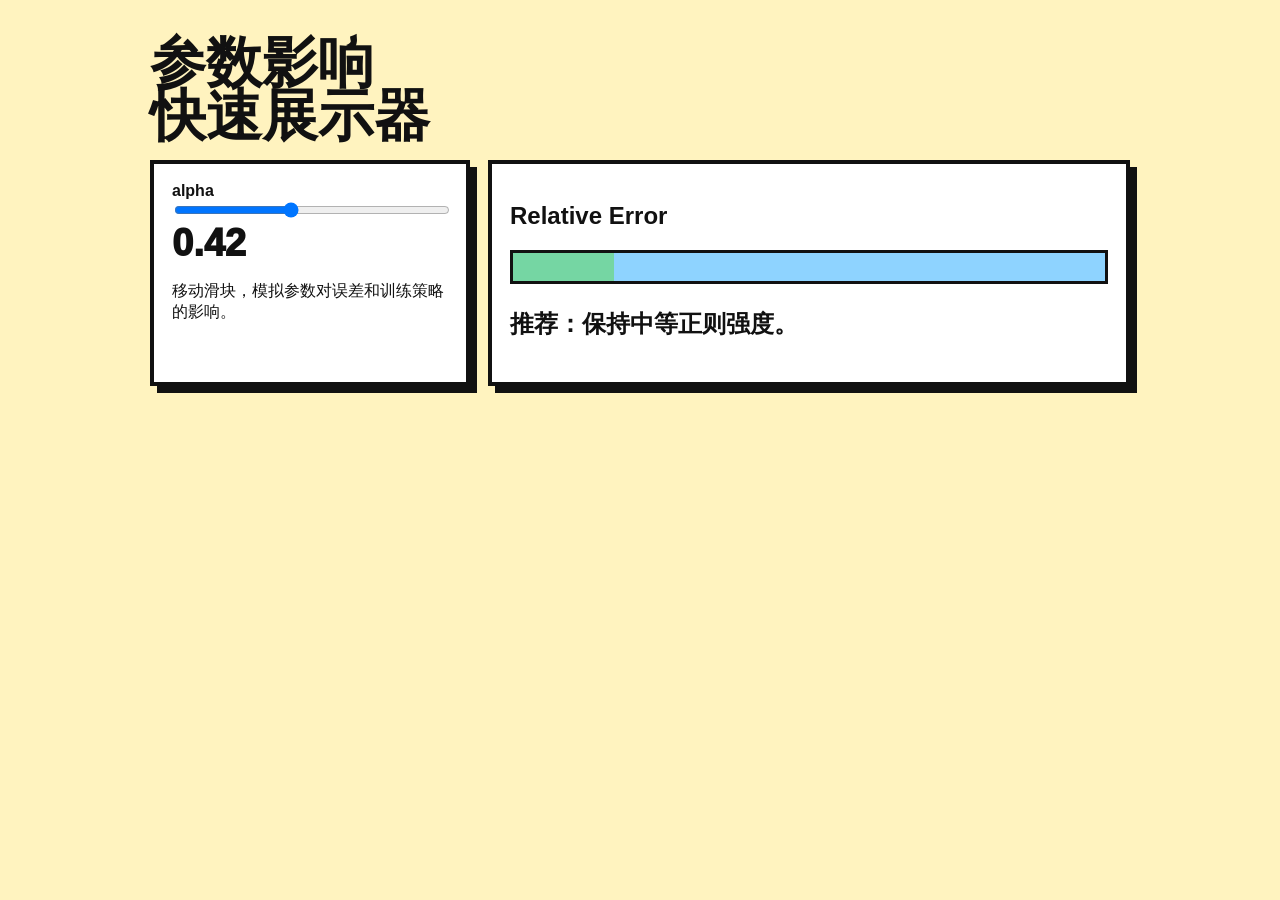
==== case_pack/05_report_tool/index.html @ d427e30c "Initial public showcase" ====
<!doctype html>
<html lang="zh-CN">
<head>
  <meta charset="utf-8">
  <meta name="viewport" content="width=device-width, initial-scale=1">
  <title>Mini Research Tool</title>
  <style>
    :root{--ink:#111;--paper:#fff3bf;--blue:#8ed3ff;--green:#75d6a3}
    body{margin:0;background:var(--paper);font-family:Arial,"Microsoft YaHei",sans-serif;color:var(--ink)}
    main{max-width:980px;margin:0 auto;padding:36px 20px}
    h1{font-size:56px;line-height:.95;margin:0 0 18px}
    .grid{display:grid;grid-template-columns:320px 1fr;gap:18px}
    .card{border:4px solid var(--ink);background:white;box-shadow:7px 7px 0 var(--ink);padding:18px}
    label{font-weight:900}.value{font-size:38px;font-weight:1000}
    input{width:100%}.bar{height:28px;border:3px solid var(--ink);background:var(--blue);margin:12px 0}.fill{height:100%;background:var(--green);width:40%}
    .tip{font-size:24px;font-weight:900}
    @media(max-width:800px){.grid{grid-template-columns:1fr}h1{font-size:42px}}
  </style>
</head>
<body>
<main>
  <h1>参数影响<br>快速展示器</h1>
  <div class="grid">
    <section class="card">
      <label for="alpha">alpha</label>
      <input id="alpha" type="range" min="0" max="100" value="42">
      <div class="value" id="value">0.42</div>
      <p>移动滑块，模拟参数对误差和训练策略的影响。</p>
    </section>
    <section class="card">
      <h2>Relative Error</h2>
      <div class="bar"><div class="fill" id="fill"></div></div>
      <p class="tip" id="tip">推荐：保持中等正则强度。</p>
    </section>
  </div>
</main>
<script>
  const alpha=document.getElementById("alpha");
  const value=document.getElementById("value");
  const fill=document.getElementById("fill");
  const tip=document.getElementById("tip");
  function update(){
    const v=Number(alpha.value)/100;
    value.textContent=v.toFixed(2);
    const error=Math.round((0.12+Math.abs(v-0.48)*0.9)*100);
    fill.style.width=Math.min(96,error)+"%";
    tip.textContent=v<0.25?"推荐：增大约束权重。":v>0.75?"推荐：降低正则强度。":"推荐：保持中等正则强度。";
  }
  alpha.addEventListener("input",update);update();
</script>
</body>
</html>
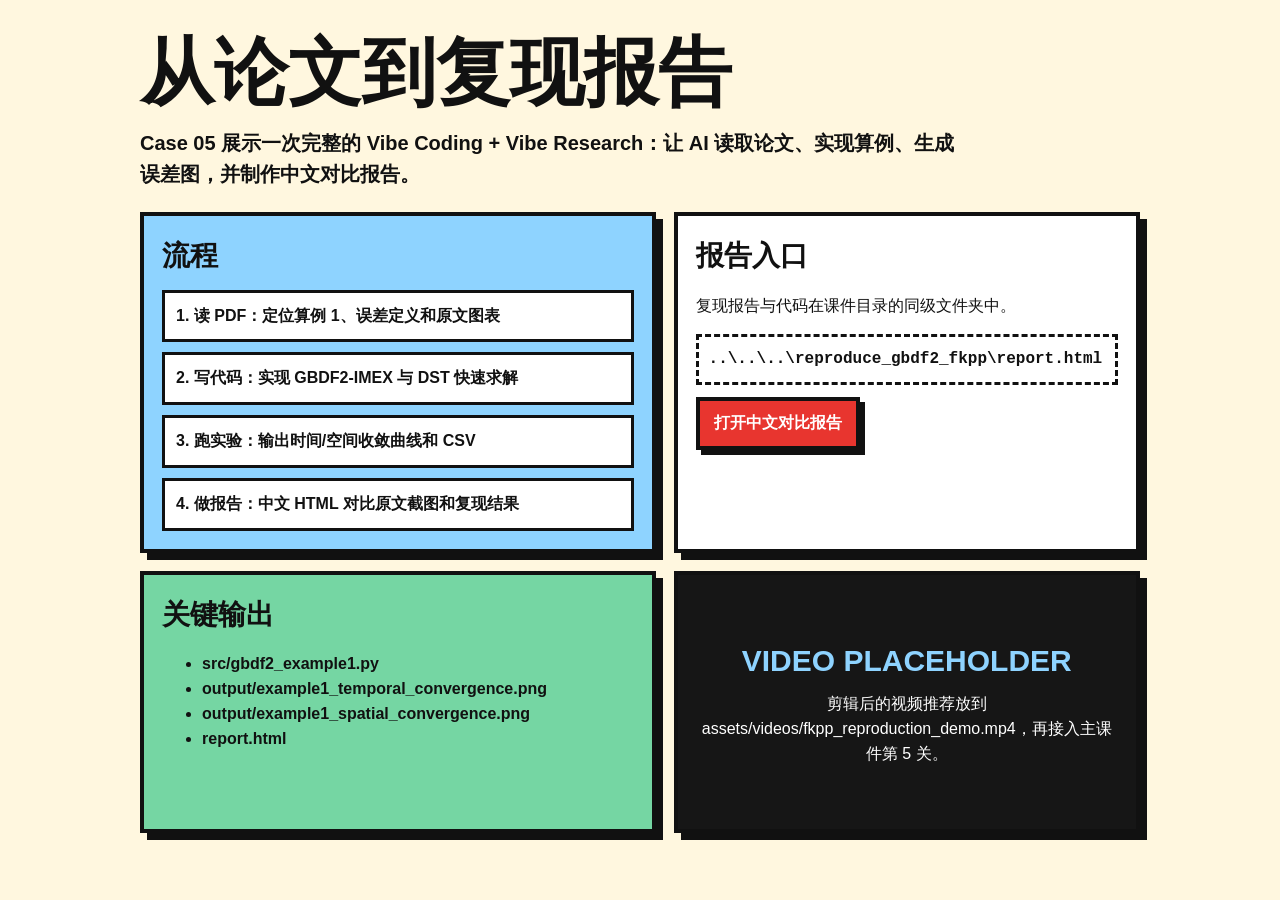
==== commit 369d6169: "Update showcase content and media" ====
--- a/case_pack/05_report_tool/index.html
+++ b/case_pack/05_report_tool/index.html
@@ -3,50 +3,64 @@
 <head>
   <meta charset="utf-8">
   <meta name="viewport" content="width=device-width, initial-scale=1">
-  <title>Mini Research Tool</title>
+  <title>Case 05 - 从论文到复现报告</title>
   <style>
-    :root{--ink:#111;--paper:#fff3bf;--blue:#8ed3ff;--green:#75d6a3}
-    body{margin:0;background:var(--paper);font-family:Arial,"Microsoft YaHei",sans-serif;color:var(--ink)}
-    main{max-width:980px;margin:0 auto;padding:36px 20px}
-    h1{font-size:56px;line-height:.95;margin:0 0 18px}
-    .grid{display:grid;grid-template-columns:320px 1fr;gap:18px}
+    :root{--ink:#111;--paper:#fff7df;--red:#e8352f;--blue:#8ed3ff;--green:#75d6a3;--yellow:#ffd447}
+    *{box-sizing:border-box}
+    body{margin:0;background:var(--paper);font-family:Arial,"Microsoft YaHei",sans-serif;color:var(--ink);line-height:1.55}
+    main{max-width:1040px;margin:0 auto;padding:38px 20px}
+    h1{font-size:clamp(40px,7vw,74px);line-height:.95;margin:0 0 18px;font-weight:1000}
+    .subtitle{font-size:20px;font-weight:900;max-width:820px}
+    .grid{display:grid;grid-template-columns:1.05fr .95fr;gap:18px;margin-top:22px}
     .card{border:4px solid var(--ink);background:white;box-shadow:7px 7px 0 var(--ink);padding:18px}
-    label{font-weight:900}.value{font-size:38px;font-weight:1000}
-    input{width:100%}.bar{height:28px;border:3px solid var(--ink);background:var(--blue);margin:12px 0}.fill{height:100%;background:var(--green);width:40%}
-    .tip{font-size:24px;font-weight:900}
-    @media(max-width:800px){.grid{grid-template-columns:1fr}h1{font-size:42px}}
+    .card.blue{background:var(--blue)}.card.green{background:var(--green)}.card.yellow{background:var(--yellow)}
+    h2{margin:0 0 10px;font-size:28px}.steps{display:grid;gap:10px;margin-top:12px}
+    .step{border:3px solid var(--ink);background:white;padding:11px;font-weight:900}
+    .path{display:block;border:3px dashed var(--ink);background:#fff;padding:10px;margin-top:10px;font-family:Consolas,"Courier New",monospace;font-weight:900;word-break:break-all}
+    .btn{display:inline-flex;margin-top:12px;border:4px solid var(--ink);background:var(--red);color:white;text-decoration:none;box-shadow:5px 5px 0 var(--ink);padding:10px 14px;font-weight:1000}
+    ul{font-weight:900}
+    .video{aspect-ratio:16/9;background:#161616;color:white;display:grid;place-items:center;text-align:center;border:4px solid var(--ink);box-shadow:7px 7px 0 var(--ink);padding:20px}
+    .video b{display:block;color:var(--blue);font-size:30px;margin-bottom:8px}
+    @media(max-width:820px){.grid{grid-template-columns:1fr}}
   </style>
 </head>
 <body>
 <main>
-  <h1>参数影响<br>快速展示器</h1>
+  <h1>从论文到复现报告</h1>
+  <p class="subtitle">Case 05 展示一次完整的 Vibe Coding + Vibe Research：让 AI 读取论文、实现算例、生成误差图，并制作中文对比报告。</p>
+
   <div class="grid">
+    <section class="card blue">
+      <h2>流程</h2>
+      <div class="steps">
+        <div class="step">1. 读 PDF：定位算例 1、误差定义和原文图表</div>
+        <div class="step">2. 写代码：实现 GBDF2-IMEX 与 DST 快速求解</div>
+        <div class="step">3. 跑实验：输出时间/空间收敛曲线和 CSV</div>
+        <div class="step">4. 做报告：中文 HTML 对比原文截图和复现结果</div>
+      </div>
+    </section>
+
     <section class="card">
-      <label for="alpha">alpha</label>
-      <input id="alpha" type="range" min="0" max="100" value="42">
-      <div class="value" id="value">0.42</div>
-      <p>移动滑块，模拟参数对误差和训练策略的影响。</p>
+      <h2>报告入口</h2>
+      <p>复现报告与代码在课件目录的同级文件夹中。</p>
+      <span class="path">..\..\..\reproduce_gbdf2_fkpp\report.html</span>
+      <a class="btn" href="../../../reproduce_gbdf2_fkpp/report.html">打开中文对比报告</a>
     </section>
-    <section class="card">
-      <h2>Relative Error</h2>
-      <div class="bar"><div class="fill" id="fill"></div></div>
-      <p class="tip" id="tip">推荐：保持中等正则强度。</p>
+
+    <section class="card green">
+      <h2>关键输出</h2>
+      <ul>
+        <li>src/gbdf2_example1.py</li>
+        <li>output/example1_temporal_convergence.png</li>
+        <li>output/example1_spatial_convergence.png</li>
+        <li>report.html</li>
+      </ul>
+    </section>
+
+    <section class="video">
+      <div><b>VIDEO PLACEHOLDER</b><span>剪辑后的视频推荐放到 assets/videos/fkpp_reproduction_demo.mp4，再接入主课件第 5 关。</span></div>
     </section>
   </div>
 </main>
-<script>
-  const alpha=document.getElementById("alpha");
-  const value=document.getElementById("value");
-  const fill=document.getElementById("fill");
-  const tip=document.getElementById("tip");
-  function update(){
-    const v=Number(alpha.value)/100;
-    value.textContent=v.toFixed(2);
-    const error=Math.round((0.12+Math.abs(v-0.48)*0.9)*100);
-    fill.style.width=Math.min(96,error)+"%";
-    tip.textContent=v<0.25?"推荐：增大约束权重。":v>0.75?"推荐：降低正则强度。":"推荐：保持中等正则强度。";
-  }
-  alpha.addEventListener("input",update);update();
-</script>
 </body>
 </html>
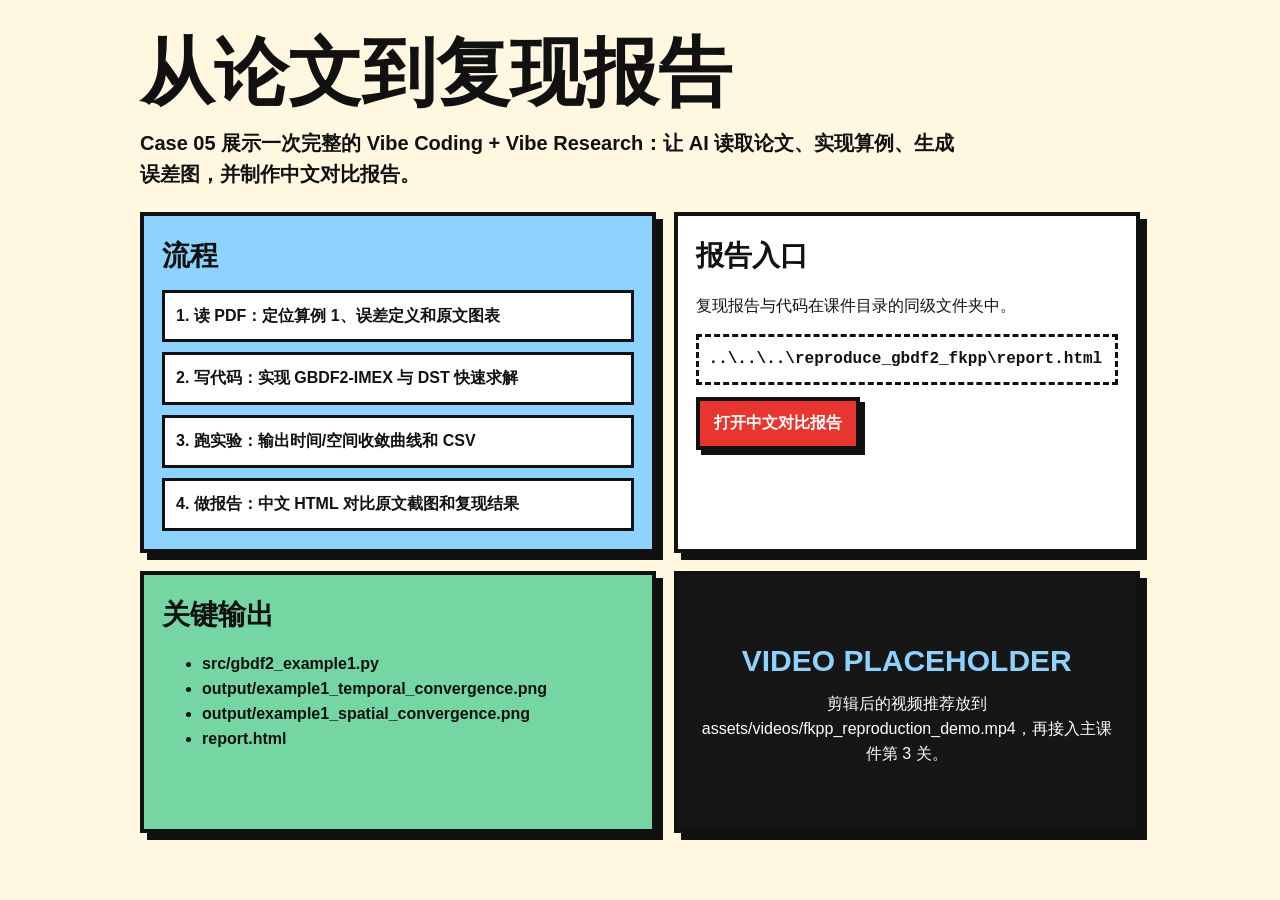
==== commit 52dcced8: "refactor: 重构项目为3个演示案例，更新文档与资源 1. 移除旧的4个案例素材包，保留并调整3个核心演示案例 2. 更新导航栏、快捷键与关卡跳转逻辑，仅保留1-3关跳转 3. 新增Nature" ====
--- a/case_pack/05_report_tool/index.html
+++ b/case_pack/05_report_tool/index.html
@@ -58,7 +58,7 @@
     </section>
 
     <section class="video">
-      <div><b>VIDEO PLACEHOLDER</b><span>剪辑后的视频推荐放到 assets/videos/fkpp_reproduction_demo.mp4，再接入主课件第 5 关。</span></div>
+      <div><b>VIDEO PLACEHOLDER</b><span>剪辑后的视频推荐放到 assets/videos/fkpp_reproduction_demo.mp4，再接入主课件第 3 关。</span></div>
     </section>
   </div>
 </main>
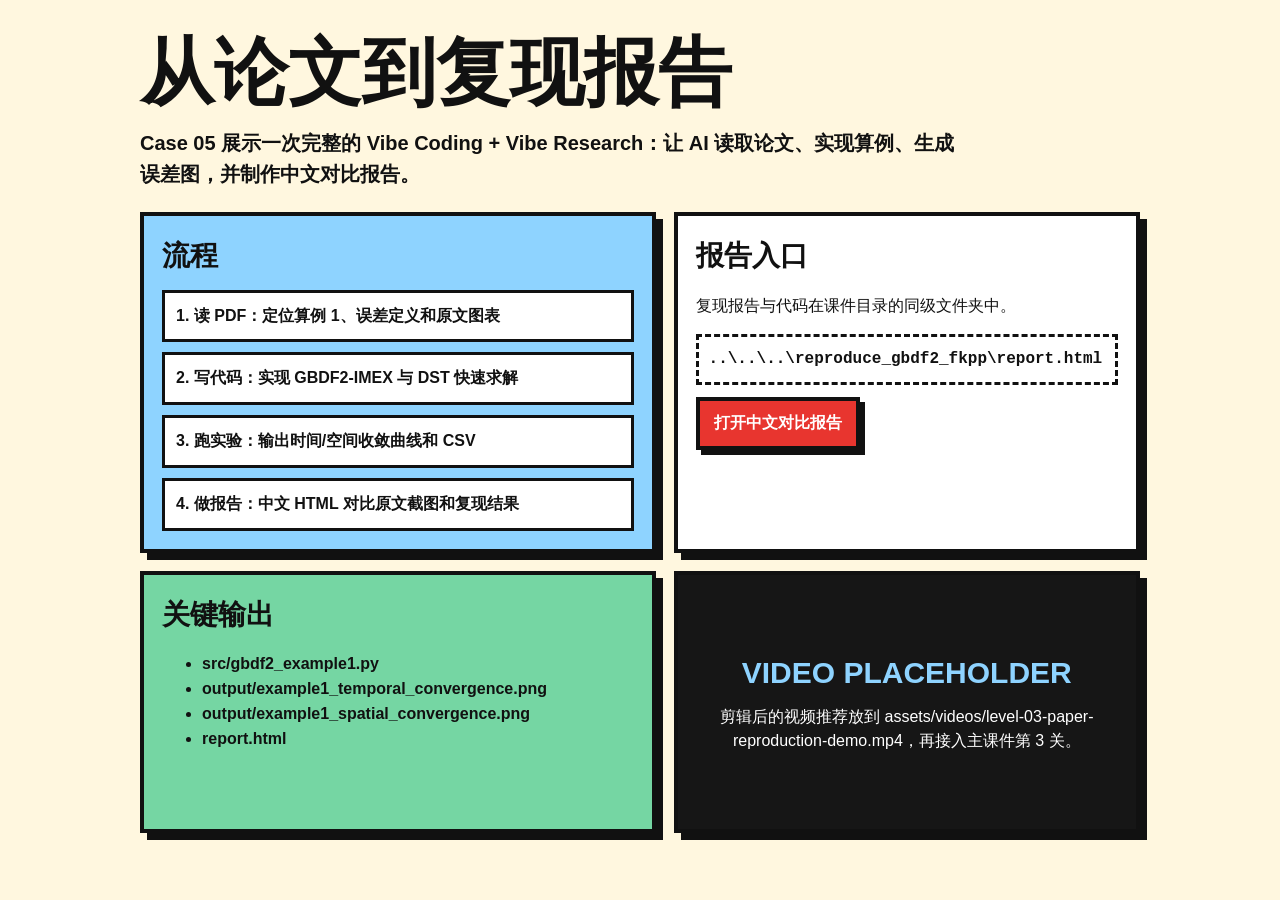
==== commit 56cb6b3f: "feat: 新增工具补给彩蛋页，更新案例展示与文档 - 新增15款科研工具的补给箱彩蛋页面，包含网站、插件和软件资源 - 更新首页案例名称与描述，调整视频路径与预览组件 - 补充工具logo资源与来源" ====
--- a/case_pack/05_report_tool/index.html
+++ b/case_pack/05_report_tool/index.html
@@ -58,7 +58,7 @@
     </section>
 
     <section class="video">
-      <div><b>VIDEO PLACEHOLDER</b><span>剪辑后的视频推荐放到 assets/videos/fkpp_reproduction_demo.mp4，再接入主课件第 3 关。</span></div>
+      <div><b>VIDEO PLACEHOLDER</b><span>剪辑后的视频推荐放到 assets/videos/level-03-paper-reproduction-demo.mp4，再接入主课件第 3 关。</span></div>
     </section>
   </div>
 </main>
